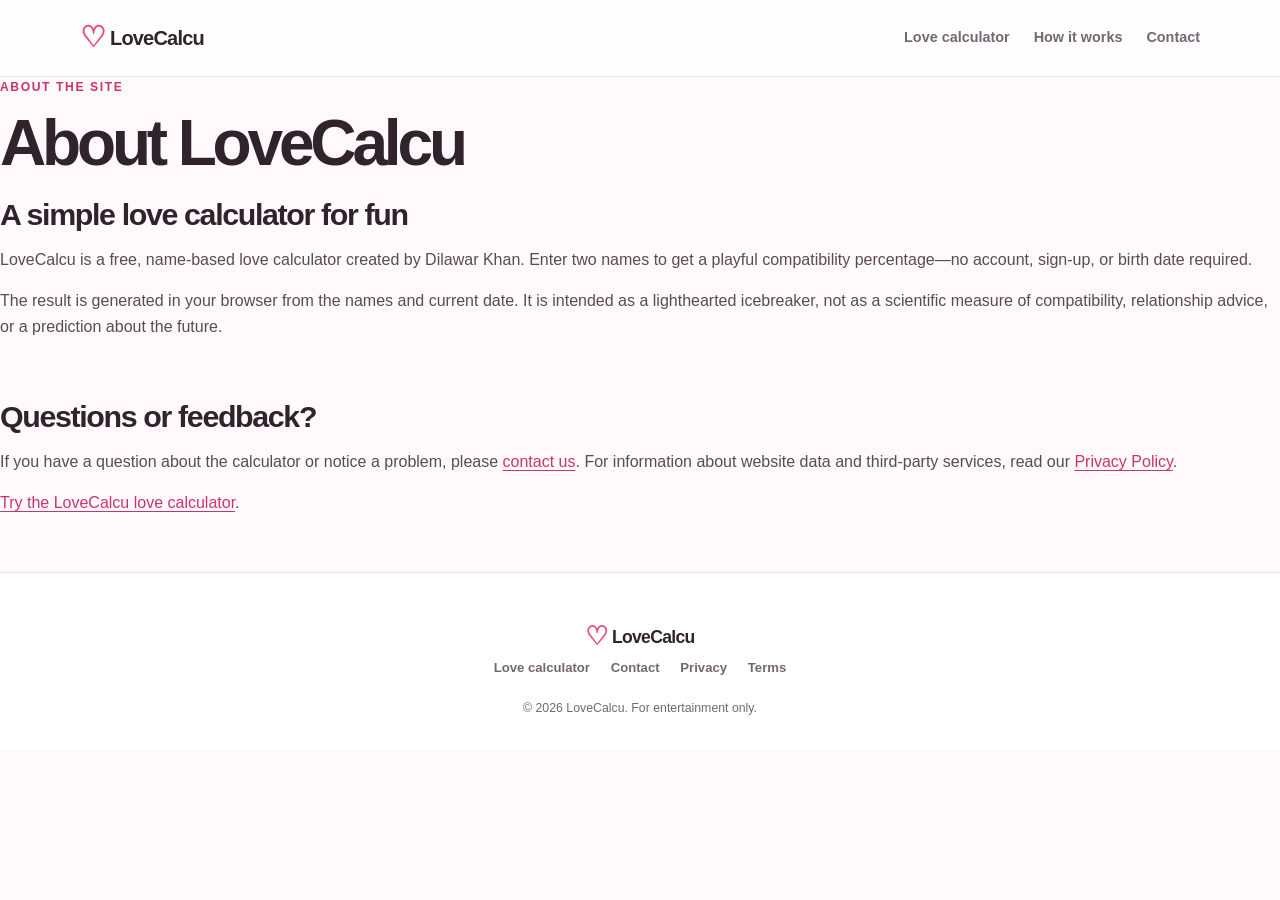
==== about.html @ 4b3ac298 "uploaded files" ====
<!doctype html>
<html lang="en">
<head>
  <meta charset="utf-8">
  <meta name="viewport" content="width=device-width, initial-scale=1">
  <meta name="description" content="Learn about LoveCalcu, a free name-based love calculator made for lighthearted entertainment.">
  <meta name="author" content="Dilawar Khan">
  <link rel="canonical" href="https://lovecalcu.com/about.html">
  <link rel="icon" href="/favicon-32x32.png" sizes="32x32" type="image/png">
  <link rel="stylesheet" href="style.css">
  <title>About LoveCalcu | Free Love Calculator by Name</title>
</head>
<body>
  <a class="skip-link" href="#main">Skip to content</a>
  <header class="site-header">
    <div class="header-inner">
      <a class="brand" href="/" aria-label="LoveCalcu home"><span aria-hidden="true">♡</span> LoveCalcu</a>
      <nav class="site-nav" aria-label="Main navigation">
        <a href="/">Love calculator</a>
        <a href="/#how-it-works">How it works</a>
        <a href="/contact.html">Contact</a>
      </nav>
    </div>
  </header>
  <main id="main" class="about-layout">
    <article class="guide">
      <p class="eyebrow">About the site</p>
      <h1>About LoveCalcu</h1>
      <section class="content-section">
        <h2>A simple love calculator for fun</h2>
        <p>LoveCalcu is a free, name-based love calculator created by Dilawar Khan. Enter two names to get a playful compatibility percentage—no account, sign-up, or birth date required.</p>
        <p>The result is generated in your browser from the names and current date. It is intended as a lighthearted icebreaker, not as a scientific measure of compatibility, relationship advice, or a prediction about the future.</p>
      </section>
      <section class="content-section">
        <h2>Questions or feedback?</h2>
        <p>If you have a question about the calculator or notice a problem, please <a href="contact.html">contact us</a>. For information about website data and third-party services, read our <a href="privacy.html">Privacy Policy</a>.</p>
        <p><a href="/">Try the LoveCalcu love calculator</a>.</p>
      </section>
    </article>
  </main>
  <footer class="site-footer">
    <div class="footer-inner">
      <a class="brand footer-brand" href="/"><span aria-hidden="true">♡</span> LoveCalcu</a>
      <nav aria-label="Footer navigation">
        <a href="/">Love calculator</a>
        <a href="contact.html">Contact</a>
        <a href="privacy.html">Privacy</a>
        <a href="tos.html">Terms</a>
      </nav>
      <small>© <span id="current-year">2026</span> LoveCalcu. For entertainment only.</small>
    </div>
  </footer>
  <script>document.getElementById("current-year").textContent = new Date().getFullYear();</script>
</body>
</html>
---- style.css ----
:root{color-scheme:light;--ink:#30232c;--muted:#746771;--pink:#e94c83;--pink-dark:#c9356b;--pink-pale:#fff0f5;--line:#f0dfe7;--paper:#fff;--page:#fff9fb;--shadow:0 20px 55px rgba(99,39,67,.1)}
*{box-sizing:border-box}
html{scroll-behavior:smooth;scroll-padding-top:5rem}
body{margin:0;background:var(--page);color:var(--ink);font-family:-apple-system,BlinkMacSystemFont,"Segoe UI",sans-serif;font-size:16px;line-height:1.65;-webkit-font-smoothing:antialiased}
a{color:var(--pink-dark);text-underline-offset:.2em}
a:hover{color:#a92859}
button,input{font:inherit}
button{cursor:pointer}
:focus-visible{outline:3px solid #733d9a;outline-offset:3px}
h1,h2,p{margin-top:0}
.skip-link{position:absolute;z-index:10;top:.75rem;left:.75rem;padding:.65rem 1rem;transform:translateY(-160%);border-radius:.5rem;background:var(--ink);color:#fff}
.skip-link:focus{transform:translateY(0);color:#fff}

/* Header and footer */
.site-header{position:relative;z-index:2;background:rgba(255,255,255,.9);border-bottom:1px solid rgba(240,223,231,.8)}
.header-inner,.footer-inner{width:min(1120px,calc(100% - 2.5rem));margin:0 auto}
.header-inner{display:flex;min-height:76px;align-items:center;justify-content:space-between;gap:1.5rem}
.brand{flex:0 0 auto;color:var(--ink);font-size:1.25rem;font-weight:800;letter-spacing:-.04em;text-decoration:none}
.brand span{color:var(--pink);font-size:1.45em;vertical-align:-.07em}
.site-nav{display:flex;flex-wrap:wrap;justify-content:flex-end;gap:.4rem 1.5rem}
.site-nav a,.site-footer nav a{color:var(--muted);font-size:.9rem;font-weight:600;text-decoration:none}
.site-nav a:hover,.site-footer nav a:hover{color:var(--pink-dark)}
.site-footer{padding:2.6rem 0 2rem;border-top:1px solid var(--line);background:#fff}
.footer-inner{display:flex;flex-direction:column;align-items:center;text-align:center}
.footer-brand{font-size:1.1rem}
.footer-inner>p{margin:.2rem 0 1rem;color:var(--muted);font-size:.84rem}
.site-footer nav{display:flex;flex-wrap:wrap;justify-content:center;gap:.5rem 1.3rem;margin-bottom:1.2rem}
.site-footer nav a{font-size:.82rem}
.site-footer small{color:var(--muted);font-size:.77rem}

/* Hero */
main{overflow:hidden}
.hero{position:relative;display:grid;width:min(1120px,calc(100% - 2.5rem));min-height:530px;grid-template-columns:minmax(0,.95fr) minmax(360px,.8fr);align-items:center;gap:clamp(2rem,7vw,6.5rem);margin:0 auto;padding:5rem 0 4.5rem}
.hero::before{position:absolute;z-index:-1;top:-180px;left:-260px;width:500px;height:500px;border-radius:50%;background:radial-gradient(circle,rgba(255,214,230,.65),rgba(255,249,251,0) 68%);content:""}
.hero-copy{animation:rise-in 650ms ease both}
.eyebrow{margin:0 0 .8rem;color:var(--pink-dark);font-size:.76rem;font-weight:800;letter-spacing:.13em;text-transform:uppercase}
.hero-copy .eyebrow span{margin-right:.25rem}
h1{max-width:610px;margin-bottom:1.15rem;font-size:clamp(2.55rem,5vw,4.25rem);font-weight:800;letter-spacing:-.065em;line-height:1.04}
.hero-description{max-width:520px;margin-bottom:1.5rem;color:var(--muted);font-size:clamp(1rem,1.4vw,1.15rem);line-height:1.75}
.text-link{display:inline-flex;align-items:center;gap:.55rem;font-size:.94rem;font-weight:700;text-decoration:none}

/* Calculator card */
.calculator-card{padding:clamp(1.5rem,4vw,2.25rem);border:1px solid rgba(240,223,231,.9);border-radius:1.5rem;background:var(--paper);box-shadow:var(--shadow);animation:rise-in 700ms 100ms ease both}
.card-heading{display:flex;align-items:center;gap:1rem;margin-bottom:1.75rem}
.heart-mark{display:grid;width:50px;height:50px;flex:0 0 50px;place-items:center;border-radius:16px;background:var(--pink-pale);color:var(--pink);font-size:1.55rem;animation:heart-beat 2.6s ease-in-out infinite}
.card-heading h2{margin:0 0 .2rem;font-size:1.18rem;letter-spacing:-.025em}
.card-heading p{margin:0;color:var(--muted);font-size:.87rem}
.field{margin-bottom:1.1rem}
.field label{display:block;margin-bottom:.4rem;font-size:.86rem;font-weight:700}
.field input{display:block;width:100%;min-height:49px;padding:.65rem .8rem;border:1px solid var(--line);border-radius:.65rem;background:#fffdfd;color:var(--ink);transition:border-color 160ms ease,box-shadow 160ms ease}
.field input::placeholder{color:#a598a0}
.field input:focus{border-color:var(--pink);outline:0;box-shadow:0 0 0 4px rgba(233,76,131,.12)}
.button{display:inline-flex;min-height:46px;align-items:center;justify-content:center;gap:.6rem;padding:.7rem 1.1rem;border:0;border-radius:.7rem;font-size:.93rem;font-weight:750;text-decoration:none;transition:transform 160ms ease,background-color 160ms ease,box-shadow 160ms ease}
.button:hover{box-shadow:0 8px 20px rgba(99,39,67,.12)}
.button-primary{width:100%;margin-top:.25rem;background:linear-gradient(110deg,#ec5d91,#d9447b);box-shadow:0 8px 18px rgba(217,68,123,.2);color:#fff}
.button-primary:hover{background:linear-gradient(110deg,#e75289,#c9356b);color:#fff;box-shadow:0 10px 22px rgba(217,68,123,.27)}
.button-secondary{background:var(--pink-pale);color:var(--pink-dark)}
.button-secondary:hover{background:#ffe2ec;color:#a92859}
.privacy-note{margin:.9rem 0 0;color:var(--muted);font-size:.75rem;line-height:1.55;text-align:center}
.calculation-state,.result-state{padding-top:.4rem;text-align:center}
.calculation-state[hidden],.result-state[hidden],.share-section [hidden]{display:none}
.spinner{display:block;width:44px;height:44px;margin:0 auto 1rem;border:4px solid var(--pink-pale);border-top-color:var(--pink);border-radius:50%;animation:spin 850ms linear infinite}
.calculation-state p{margin:0;color:var(--muted)}
.result-state{animation:rise-in 380ms ease both}
.result-kicker{margin-bottom:.25rem;color:var(--pink-dark);font-size:.77rem;font-weight:800;letter-spacing:.12em;text-transform:uppercase}
.result-state h2{margin-bottom:.75rem;font-size:1.45rem}
.result-copy{margin-bottom:1rem;font-size:1.05rem}
.result-copy strong{display:inline-block;color:var(--pink-dark);font-size:1.6rem;letter-spacing:-.05em}
.result-disclaimer{margin-bottom:1.25rem;color:var(--muted);font-size:.82rem}

/* Share strip */
.share-section{display:flex;min-height:76px;align-items:center;justify-content:center;gap:.85rem;padding:.7rem 1.25rem;border-top:1px solid rgba(240,223,231,.7);border-bottom:1px solid rgba(240,223,231,.7);background:rgba(255,255,255,.68)}
.share-section p{margin:0;color:var(--muted);font-size:.9rem;font-weight:650}
.button-share{min-height:38px;padding:.45rem .8rem;background:transparent;color:var(--pink-dark);font-size:.85rem;text-decoration:underline;text-underline-offset:.2em}
.share-icon{width:1.05rem;height:1.05rem;flex:0 0 auto}
.share-feedback{flex-basis:100%;color:var(--muted);font-size:.8rem;text-align:center}
.share-feedback:empty{display:none}

/* Article */
.content-layout{display:grid;width:min(1040px,calc(100% - 2.5rem));grid-template-columns:minmax(0,1fr) 255px;align-items:start;gap:clamp(2rem,6vw,5rem);margin:0 auto;padding:5.5rem 0 6rem}
.guide{min-width:0}
.content-section{margin-bottom:3.5rem}
.content-section h2,.note-card h2{margin-bottom:.9rem;font-size:clamp(1.45rem,2.5vw,1.9rem);letter-spacing:-.045em;line-height:1.25}
.content-section p,.note-card p{margin-bottom:.9rem;color:#594b54}
.steps{display:grid;gap:1.25rem;margin:1.5rem 0 0;padding:0;list-style:none}
.steps li{display:flex;align-items:flex-start;gap:.9rem}
.steps li>span{display:grid;width:32px;height:32px;flex:0 0 32px;place-items:center;border-radius:50%;background:var(--pink-pale);color:var(--pink-dark);font-size:.85rem;font-weight:800}
.steps strong{display:block;margin-bottom:.15rem}
.steps p{margin:0;color:var(--muted);font-size:.93rem}
.faq-section details{padding:1rem 0;border-bottom:1px solid var(--line)}
.faq-section details:first-of-type{border-top:1px solid var(--line)}
.faq-section summary{position:relative;padding-right:1.7rem;font-weight:700;cursor:pointer;list-style:none}
.faq-section summary::-webkit-details-marker{display:none}
.faq-section summary::after{position:absolute;right:0;color:var(--pink-dark);content:"+";font-size:1.25rem;line-height:1.2}
.faq-section details[open] summary::after{content:"−"}
.faq-section details p{margin:.75rem 0 0;color:var(--muted);font-size:.94rem}
.note-card{display:flex;align-items:flex-start;gap:1rem;padding:1.4rem;border:1px solid #f4dce6;border-radius:1rem;background:linear-gradient(135deg,#fff1f6,#fff9fb)}
.note-icon{color:var(--pink);font-size:1.8rem;line-height:1}
.note-card h2{margin-bottom:.45rem;font-size:1.1rem}
.note-card p{margin:0;font-size:.91rem}
.guide-aside{position:sticky;top:1.5rem;display:grid;gap:1rem;padding-top:.4rem}
.aside-card{padding:1.3rem;border:1px solid var(--line);border-radius:1rem;background:var(--paper);box-shadow:0 12px 32px rgba(99,39,67,.06)}
.aside-card h2{margin:.35rem 0 .55rem;font-size:1.07rem;letter-spacing:-.025em;line-height:1.35}
.aside-card p{margin-bottom:.8rem;color:var(--muted);font-size:.88rem}
.aside-card a{font-size:.86rem;font-weight:750;text-decoration:none}
.aside-heart{color:var(--pink);font-size:1.35rem}

/* Engagement features */
.byline{margin:0 0 .8rem;color:var(--muted);font-size:.88rem}
.toc{display:flex;flex-wrap:wrap;gap:.5rem;margin-bottom:2.5rem}
.toc a{padding:.35rem .85rem;border:1px solid var(--line);border-radius:999px;background:var(--paper);color:var(--ink);font-size:.85rem;font-weight:600;text-decoration:none}
.toc a:hover{background:var(--pink-pale);color:var(--pink-dark)}
.pairs{display:flex;flex-wrap:wrap;align-items:center;gap:.45rem;margin-top:1rem;font-size:.8rem}
.pairs[hidden]{display:none}
.pairs span{color:var(--muted);font-weight:700}
.pairs button{padding:.3rem .7rem;border:1px solid var(--line);border-radius:999px;background:var(--pink-pale);color:var(--pink-dark);font-size:.8rem;font-weight:600;transition:background .2s,color .2s}
.pairs button:hover{background:var(--pink);border-color:var(--pink);color:#fff}
.chip{display:inline-flex}
.chip button:first-child{border-right:0;border-radius:999px 0 0 999px}
.pairs .chip-x{padding:.3rem .6rem;border-radius:0 999px 999px 0;font-size:.95rem;line-height:1}
.pairs .clear-recent{padding:.3rem .4rem;border:0;background:none;color:var(--muted);text-decoration:underline}
.pairs .clear-recent:hover{background:none;color:var(--pink-dark)}
.heart-meter{display:block;width:min(210px,62%);margin:.4rem auto .6rem}
.heart-bg{fill:#fbe6ee}
.heart-fill{fill:var(--pink);transform:translateY(180px);transition:transform 2.2s cubic-bezier(.22,.8,.3,1)}
#pct{font:800 44px -apple-system,"Segoe UI",sans-serif;fill:var(--ink);paint-order:stroke;stroke:#fff;stroke-width:6px}
.bars{display:grid;gap:.6rem;margin:0 0 1rem;text-align:left}
.bar{display:grid;grid-template-columns:100px 1fr 40px;align-items:center;gap:.6rem;font-size:.84rem;font-weight:600}
.bar i{height:9px;overflow:hidden;border-radius:99px;background:var(--pink-pale)}
.bar b{display:block;width:0;height:100%;border-radius:99px;background:linear-gradient(90deg,#f3a6c3,var(--pink));transition:width 1.1s cubic-bezier(.22,.8,.3,1)}
.bar em{font-style:normal;text-align:right;color:var(--pink-dark)}
.actions{display:grid;gap:.55rem;margin-top:.5rem}
.table-wrap{overflow-x:auto;margin-bottom:1rem}
table{width:100%;border-collapse:collapse;font-size:.93rem}
th,td{padding:.7rem .8rem;border-bottom:1px solid var(--line);text-align:left}
th{background:var(--pink-pale);color:var(--pink-dark)}
.tips{padding-left:1.2rem;color:#594b54}
.tips li{margin-bottom:.55rem}
.related a{display:block;margin-top:.35rem;padding:.55rem .8rem;border-left:3px solid var(--pink);border-radius:.4rem;background:var(--pink-pale)}
.related h2{margin-bottom:.4rem}

@keyframes spin{to{transform:rotate(360deg)}}
@keyframes heart-beat{0%,100%{transform:scale(1)}8%{transform:scale(1.09)}16%{transform:scale(1)}24%{transform:scale(1.05)}32%{transform:scale(1)}}
@keyframes rise-in{from{opacity:0;transform:translateY(12px)}to{opacity:1;transform:translateY(0)}}

@media(max-width:780px){
.hero{min-height:auto;grid-template-columns:1fr;gap:2.2rem;padding:4rem 0 3.5rem}
.hero-copy{max-width:600px}.hero-copy h1{max-width:540px}
.calculator-card{width:min(100%,560px);justify-self:center}
.content-layout{grid-template-columns:1fr;gap:2rem;padding:4rem 0}
.guide-aside{position:static;grid-template-columns:repeat(2,minmax(0,1fr))}}
@media(max-width:560px){
.header-inner,.footer-inner,.hero,.content-layout{width:min(100% - 2rem,1120px)}
.header-inner{min-height:68px;align-items:flex-start;flex-direction:column;justify-content:center;gap:.25rem;padding:.65rem 0}
.brand{font-size:1.1rem;line-height:1.2}
.site-nav{width:100%;justify-content:flex-start;gap:.2rem 1rem}
.site-nav a{font-size:.76rem}
.hero{padding-top:3.25rem}
h1{font-size:clamp(2.45rem,12vw,3.3rem)}
.calculator-card{padding:1.35rem;border-radius:1.15rem}
.share-section{flex-wrap:wrap;gap:.1rem .7rem}
.share-section p{width:100%;text-align:center}
.content-layout{padding-top:3.4rem;padding-bottom:4rem}
.content-section{margin-bottom:2.75rem}
.guide-aside{grid-template-columns:1fr}
.bar{grid-template-columns:86px 1fr 38px}}
@media(prefers-reduced-motion:reduce){*,*::before,*::after{scroll-behavior:auto!important;animation-duration:.01ms!important;animation-iteration-count:1!important;transition-duration:.01ms!important}}
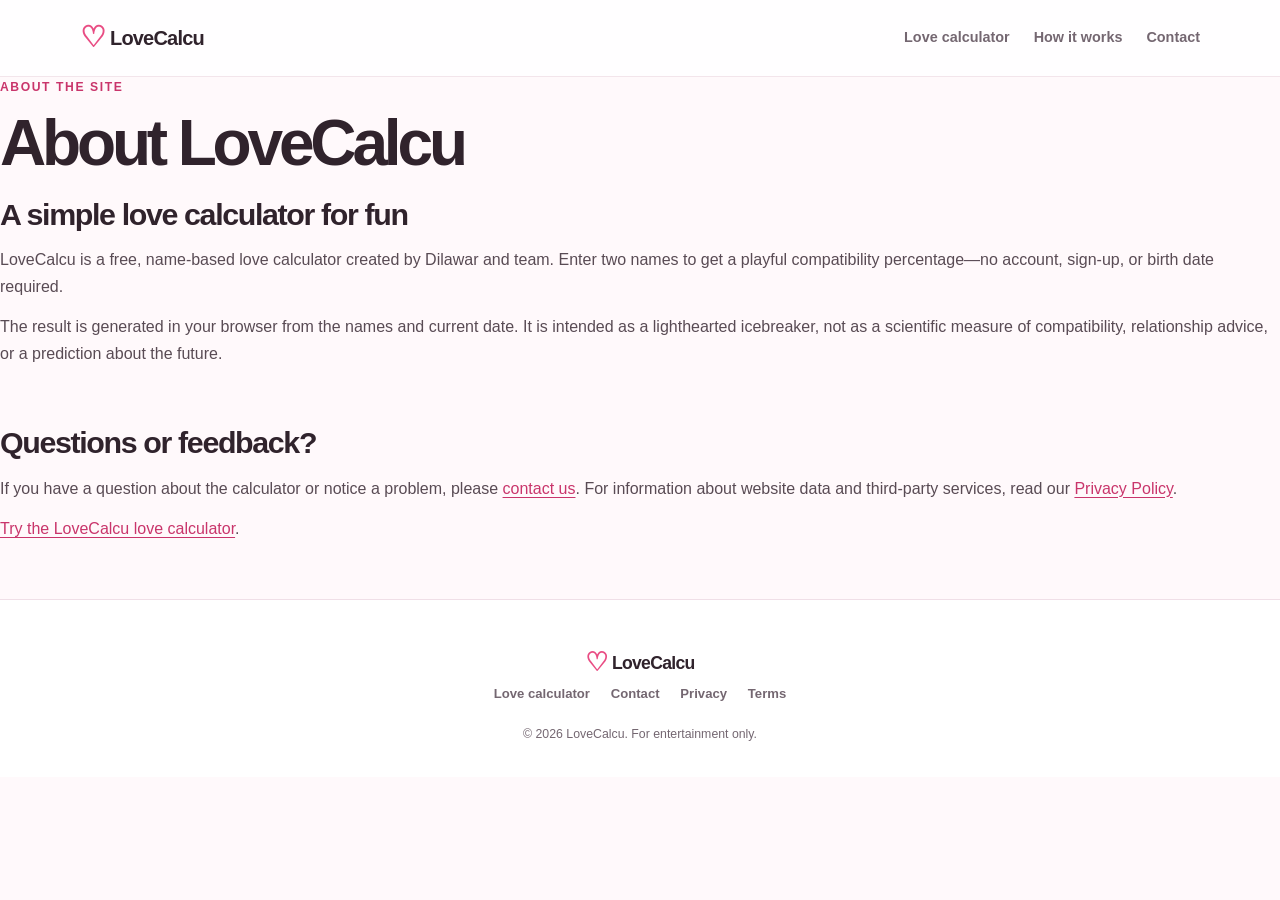
==== commit 0ba75b8b: "up" ====
--- a/about.html
+++ b/about.html
@@ -4,7 +4,7 @@
   <meta charset="utf-8">
   <meta name="viewport" content="width=device-width, initial-scale=1">
   <meta name="description" content="Learn about LoveCalcu, a free name-based love calculator made for lighthearted entertainment.">
-  <meta name="author" content="Dilawar Khan">
+  <meta name="author" content="Dilawar and team">
   <link rel="canonical" href="https://lovecalcu.com/about.html">
   <link rel="icon" href="/favicon-32x32.png" sizes="32x32" type="image/png">
   <link rel="stylesheet" href="style.css">
@@ -28,7 +28,7 @@
       <h1>About LoveCalcu</h1>
       <section class="content-section">
         <h2>A simple love calculator for fun</h2>
-        <p>LoveCalcu is a free, name-based love calculator created by Dilawar Khan. Enter two names to get a playful compatibility percentage—no account, sign-up, or birth date required.</p>
+        <p>LoveCalcu is a free, name-based love calculator created by Dilawar and team. Enter two names to get a playful compatibility percentage—no account, sign-up, or birth date required.</p>
         <p>The result is generated in your browser from the names and current date. It is intended as a lighthearted icebreaker, not as a scientific measure of compatibility, relationship advice, or a prediction about the future.</p>
       </section>
       <section class="content-section">
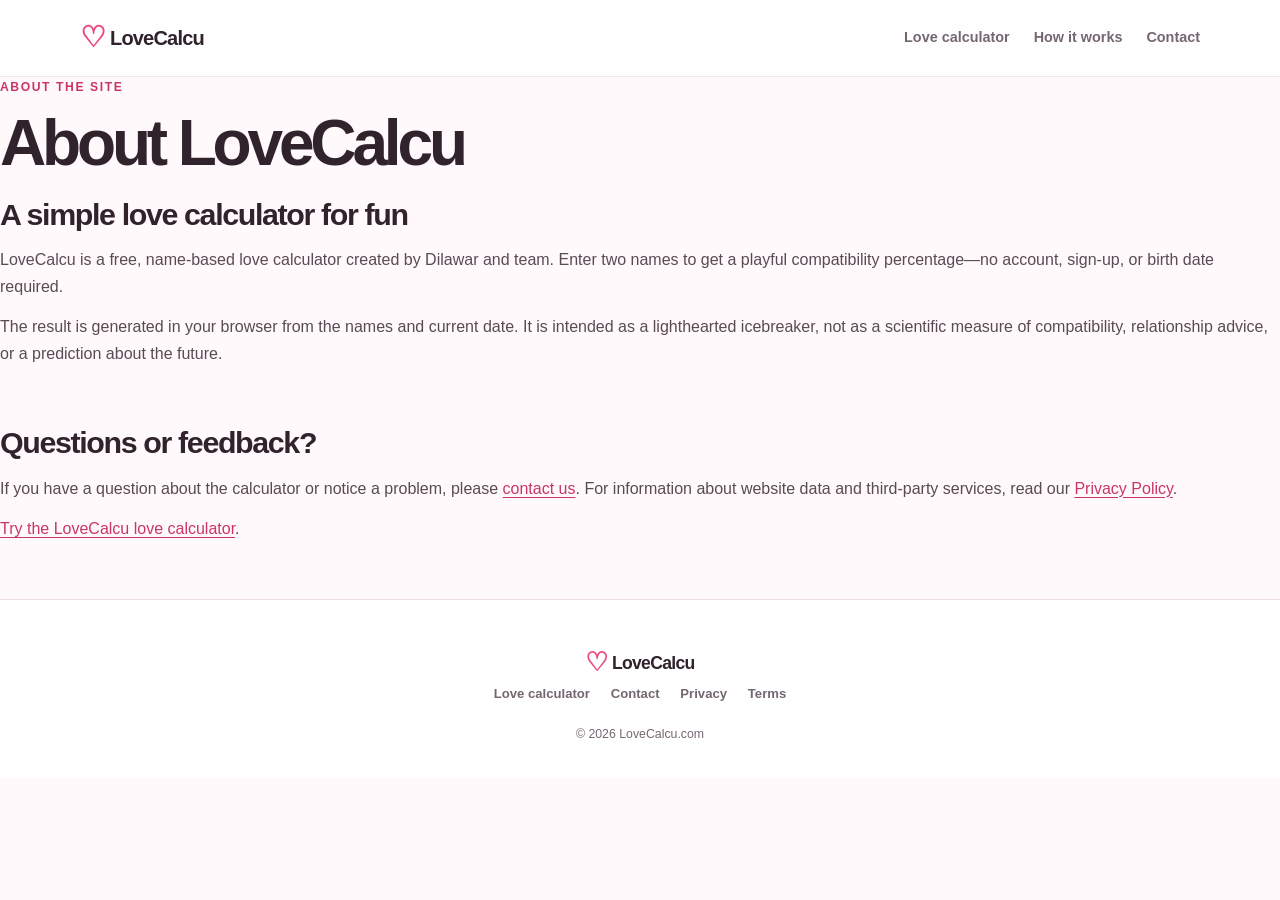
==== commit 88ddaa2d: "up" ====
--- a/about.html
+++ b/about.html
@@ -47,7 +47,7 @@
         <a href="privacy.html">Privacy</a>
         <a href="tos.html">Terms</a>
       </nav>
-      <small>© <span id="current-year">2026</span> LoveCalcu. For entertainment only.</small>
+      <small>© <span id="current-year">2023-2026</span> LoveCalcu.com</small>
     </div>
   </footer>
   <script>document.getElementById("current-year").textContent = new Date().getFullYear();</script>
